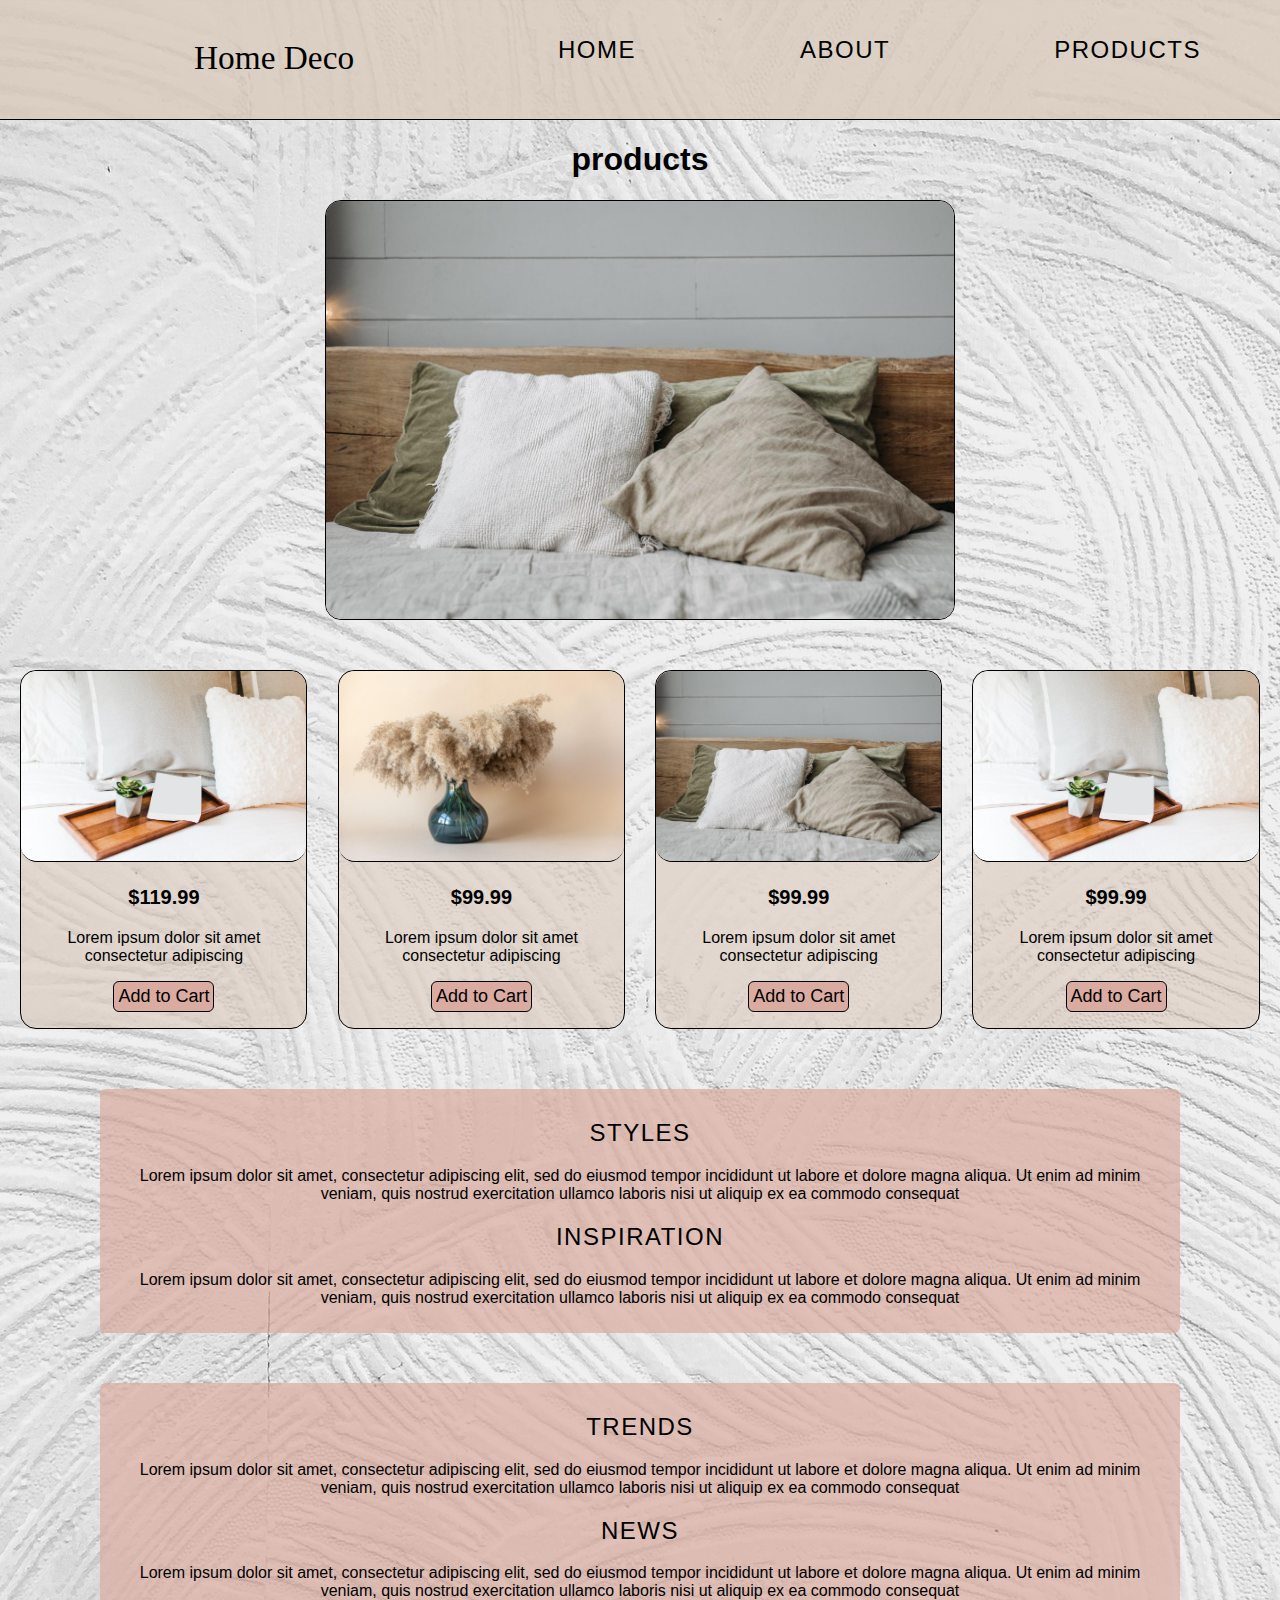
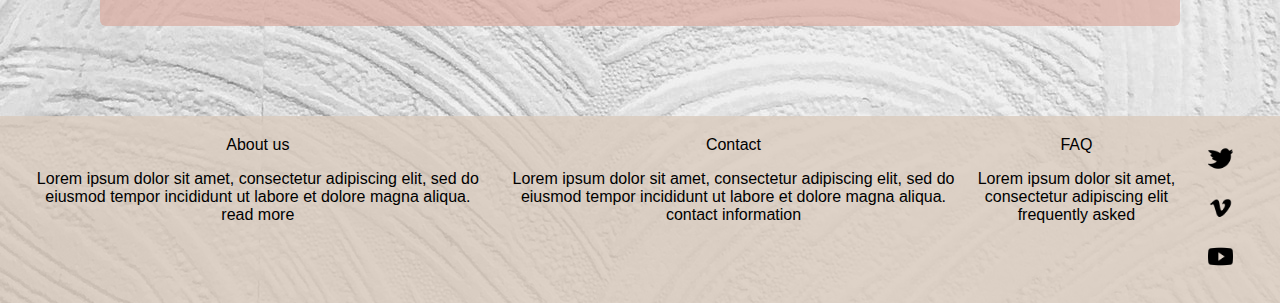
==== products.html @ eb259567 "main img div" ====
<!DOCTYPE html>
<html lang="en">
<head>
    <meta charset="UTF-8">
    <meta http-equiv="X-UA-Compatible" content="IE=edge">
    <meta name="viewport" content="width=device-width, initial-scale=1.0">
    <link rel="stylesheet" href="./css/style.css">
    <link rel="stylesheet" href="./css/products.css">
    <title>Products -- Home Deco -- Lars Ree Design2 ma2</title>
</head>
<body>
    <div class="wrapper">
        <nav class="menu">
            <ul class="navElements">
                <li class="logo"><a href="index.html" class="logo"><img src="./images/Home Deco.svg" alt="logo"></a></li>
                <li class="home"><a href="index.html">home</a></li>
                <li class="about"><a href="#">About</a></li>
                <li class="shop"><a href="products.html">Products</a></li>
            </ul>
        </nav>

        <h1>products</h1>

        <div class="banner">
            <img src="/images/pexels-pavel-danilyuk-7055754 kopi.jpg" alt="" class="banner">
        </div>

    <main>
        <div class="main-cont">
            <div class="card2">
                <img src="./images/pexels-henry-&-co-1939485.jpg" alt="">
            </div>
        </div>
        
        <div class="card">
            <img src="./images/pexels-adrienne-andersen-2387753 kopi.jpg" alt="serving tray">
            <p class="price">$119.99</p>

            <p>Lorem ipsum dolor sit amet <br>consectetur adipiscing</p>
            <p><button>Add to Cart</button></p>

            
        </div>
        <div class="card">
            <img src="./images/pexels-rodnae-productions-8903258 kopi.jpg" alt="glass vase">
            <p class="price">$99.99</p>
 
            <p>Lorem ipsum dolor sit amet <br>consectetur adipiscing</p>
            <p><button>Add to Cart</button></p>
        </div>

        <div class="card">
            <img src="./images/pexels-pavel-danilyuk-7055754 kopi.jpg" alt="pillows">
            <p class="price">$99.99</p>
            <p>Lorem ipsum dolor sit amet <br>consectetur adipiscing</p>

            <p><button>Add to Cart</button></p>
        </div>
        
        <div class="card">
            <img src="./images/pexels-adrienne-andersen-2387753 kopi.jpg" alt="serving tray" >
            
            <p class="price">$99.99</p>
            <p>Lorem ipsum dolor sit amet <br>consectetur adipiscing</p>
            <p><button>Add to Cart</button></p>
          </div> 

    </main>
    <div class="text">
        
        <h2>
            styles
        </h2>
        <p>Lorem ipsum dolor sit amet, consectetur adipiscing elit, sed do eiusmod tempor incididunt ut labore et dolore magna aliqua. Ut enim ad minim veniam, quis nostrud exercitation ullamco laboris nisi ut aliquip ex ea commodo consequat</p>
        <h2>
            inspiration
        </h2>
        <p>Lorem ipsum dolor sit amet, consectetur adipiscing elit, sed do eiusmod tempor incididunt ut labore et dolore magna aliqua. Ut enim ad minim veniam, quis nostrud exercitation ullamco laboris nisi ut aliquip ex ea commodo consequat</p>

    </div>
    <div class="text">
        
        <h2>
            trends
        </h2>
        <p>Lorem ipsum dolor sit amet, consectetur adipiscing elit, sed do eiusmod tempor incididunt ut labore et dolore magna aliqua. Ut enim ad minim veniam, quis nostrud exercitation ullamco laboris nisi ut aliquip ex ea commodo consequat</p>
        <h2>
            news
        </h2>
        <p>Lorem ipsum dolor sit amet, consectetur adipiscing elit, sed do eiusmod tempor incididunt ut labore et dolore magna aliqua. Ut enim ad minim veniam, quis nostrud exercitation ullamco laboris nisi ut aliquip ex ea commodo consequat</p>

    </div>
</div>
<footer>
    <div class="footer-content">
      <a href="#">About us</a>
      <p>
        Lorem ipsum dolor sit amet, consectetur adipiscing elit, sed do eiusmod tempor incididunt ut labore et dolore magna aliqua. 
        <br>
         <a href="#" class="link">read more</a>
      </p>
    </div>
    <div class="footer-content">
      <a href="#">Contact</a>
      <p>
        Lorem ipsum dolor sit amet, consectetur adipiscing elit, sed do eiusmod tempor incididunt ut labore et dolore magna aliqua. 
        <br>
        <a href="#" class="link">contact information</a>
      </p>
    </div>
    <div class="footer-content">
      <a href="#">FAQ</a>
      <p>
        Lorem ipsum dolor sit amet, consectetur adipiscing elit
        <br>
         <a href="#" class="link">frequently asked </a>
      </p>
    </div>
    <div class="footer-content">
      <img src="./images/twitter.png" class="social" alt="twitter">
      <img src="./images/vimeo.png" class="social" alt="vimeo">
      <img src="./images/youtube.png" class="social" alt="youtube">
    </div>
  </footer>
</body>
</html>
---- css/style.css ----
html {
    height: 100%;
}
body {
    background: rgb(218, 171, 160);
    background-image: url(../images/pexels-henry-&-co-1939485.jpg);
   background-repeat: repeat;
    box-sizing: border-box;
    font-family: 'Montserrat', sans-serif;
    margin: 0;
    padding: 0;
    height: 100%;
    width: 100%;
}

nav {
    padding: 20px;
    height: 100%;
    background: rgba(218, 202, 189, 0.8);
    border-bottom: 1px solid black;
    
}
nav ul {
    display: flex;
    flex-wrap: wrap;
    justify-content: space-evenly;
  }


nav ul li {
    padding-left: 75px;
    list-style: none;
}
.logo img{
    max-width: 200px;
    padding: 0;
    margin: 0;
}
.menu a {
    font-size: 1.5rem;
    letter-spacing: 1.5px;
    text-transform: uppercase;
    text-align: center;
    margin-top: 30px;
    padding: 30px;
    text-decoration: none;
    color: rgb(0, 0, 0);
}
.menu a:hover {
    text-decoration: underline;
    font-weight: 500;
}
.wrapper {
    min-height: 100%;
}
main {
  display: flex;
  flex-wrap: wrap;
  justify-content: space-evenly;
}

.card {
    background: rgba(218, 202, 189, 0.6);
    border: solid 1px black;
    border-radius: 16px;
    max-width: 300px;
    margin: 10px;
    text-align: center;
}

.card img {
    height: 190px;
    border-radius: 16px;
    border-bottom: 1px solid black;
}

.card a {
    background: rgba(218, 202, 189, 0.6);
    text-decoration: none;
}

.card .price {
    font-weight: 800;
    font-size: 20px;
}
button {
    background: rgb(218, 171, 160);
    border: solid 1px black;
    border-radius: 6px;
    padding: 4px;
    font-size: 18px;
}
h1 {
    text-align: center;
}
.text {
    background: rgba(218, 171, 160, 0.7);
    border-radius: 6px;
    text-align: center;
    margin-left: 100px;
    margin-right: 100px;
    margin-top: 50px;
    padding: 10px;
}
h2 {
    font-weight: 500;
    text-transform: uppercase;
    letter-spacing: 1.5px;
    
}

footer {
    display: flex;
    background: rgba(218, 202, 189, 0.8);
    text-align: center;
    padding: 20px;
    justify-content: space-evenly;
    margin-top: 10vh;
}
footer a {
    text-decoration: none;
    color: black;
}
footer a:hover {
    text-decoration: underline;
    font-weight: 500;
}
.footer-content  a  {
    margin-top: 5px;
    font-weight: 400;
}
.social {
    margin: 10px;
    width: 25px;
}
.main-cont {
   display: none;
}

@media only screen and (max-width: 900px) {
    body {
      display: block;
    }
    nav {
        padding: 10px;
        text-align: center;
        display: inline-block;
    }
    .menu a {
        font-size: 16px;
    }
    .logo img {
        max-width: 120px;
    }
  }
@media only screen and (max-width: 600px) {
    body {
      display: block;
    }
    .logo img {
        max-width: 120px;
    }
  }
---- css/products.css ----
.banner {
  display: block;
  margin-left: auto;
  margin-right: auto;
  width: 70%;
  margin-bottom: 40px;
}
.banner img {
    border-radius: 16px;
    border: solid 1px black;
}
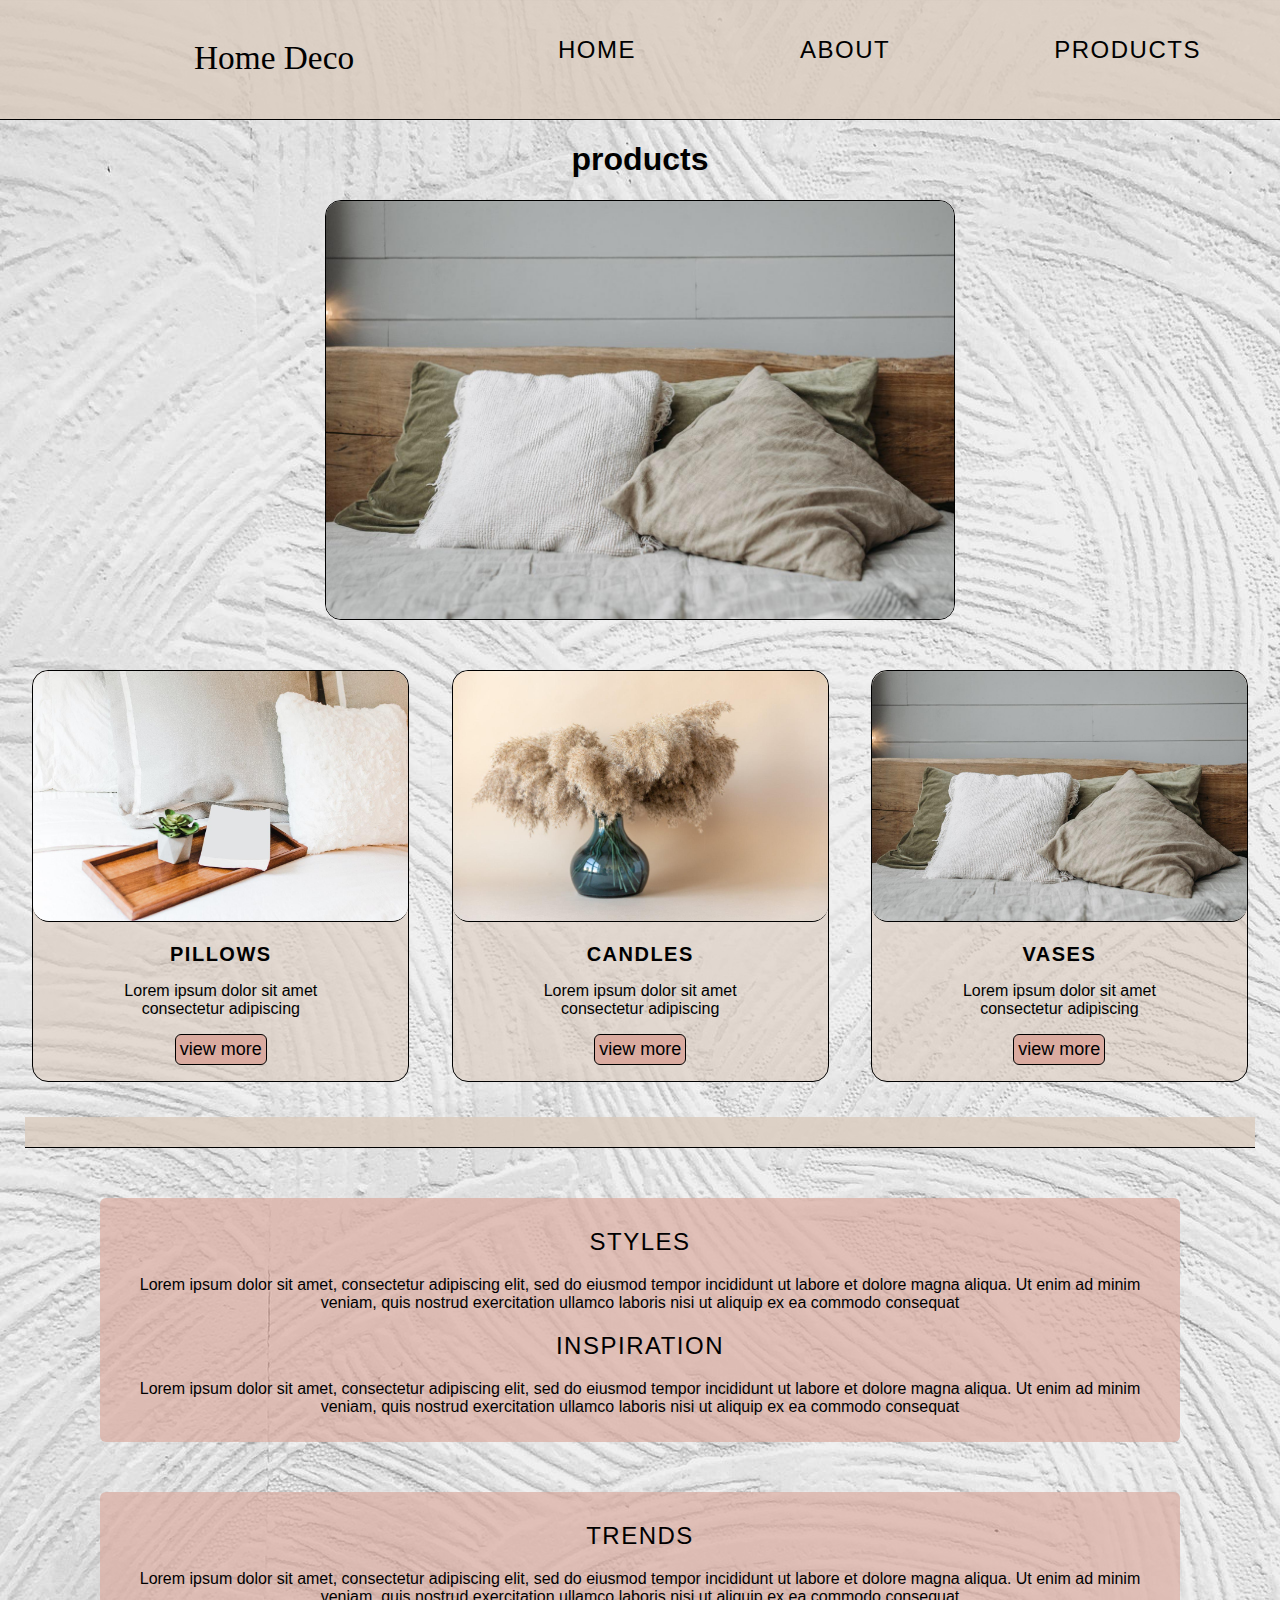
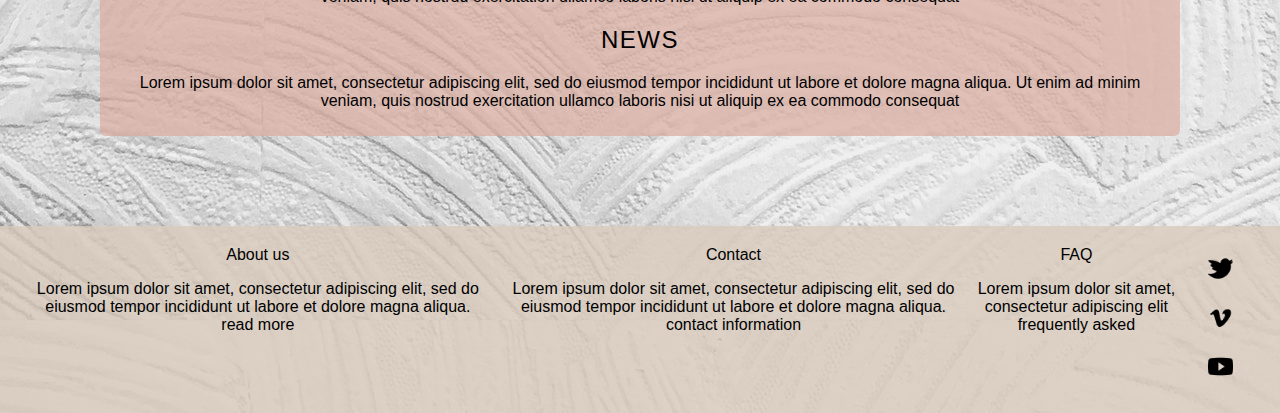
==== commit bf4bc099: "devider" ====
--- a/products.html
+++ b/products.html
@@ -32,40 +32,33 @@
             </div>
         </div>
         
-        <div class="card">
+        <div class="product-card">
             <img src="./images/pexels-adrienne-andersen-2387753 kopi.jpg" alt="serving tray">
-            <p class="price">$119.99</p>
+            <h2 class="price">Pillows</h2>
 
             <p>Lorem ipsum dolor sit amet <br>consectetur adipiscing</p>
-            <p><button>Add to Cart</button></p>
+            <p><button>view more</button></p>
 
             
         </div>
-        <div class="card">
+        <div class="product-card">
             <img src="./images/pexels-rodnae-productions-8903258 kopi.jpg" alt="glass vase">
-            <p class="price">$99.99</p>
+            <h2 class="price">Candles</h2>
  
             <p>Lorem ipsum dolor sit amet <br>consectetur adipiscing</p>
-            <p><button>Add to Cart</button></p>
+            <p><button>view more</button></p>
         </div>
 
-        <div class="card">
+        <div class="product-card">
             <img src="./images/pexels-pavel-danilyuk-7055754 kopi.jpg" alt="pillows">
-            <p class="price">$99.99</p>
+            <h2 class="price">Vases</h2>
             <p>Lorem ipsum dolor sit amet <br>consectetur adipiscing</p>
 
-            <p><button>Add to Cart</button></p>
+            <p><button>view more</button></p>
         </div>
         
-        <div class="card">
-            <img src="./images/pexels-adrienne-andersen-2387753 kopi.jpg" alt="serving tray" >
-            
-            <p class="price">$99.99</p>
-            <p>Lorem ipsum dolor sit amet <br>consectetur adipiscing</p>
-            <p><button>Add to Cart</button></p>
-          </div> 
-
     </main>
+    <div class="devider"></div>
     <div class="text">
         
         <h2>
--- a/css/products.css
+++ b/css/products.css
@@ -8,4 +8,35 @@
 .banner img {
     border-radius: 16px;
     border: solid 1px black;
+}
+
+.product-card {
+    background: rgba(218, 202, 189, 0.6);
+    border: solid 1px black;
+    border-radius: 16px;
+    max-width: 500px;
+    margin: 10px;
+    text-align: center;
+}
+.product-card img {
+    height: 250px;
+    border-radius: 16px;
+    border-bottom: 1px solid black;
+}
+
+.product-card a {
+    background: rgba(218, 202, 189, 0.6);
+    text-decoration: none;
+}
+
+.product-card .price {
+    font-weight: 800;
+    font-size: 20px;
+}
+
+.devider {
+    height: 30px;
+    margin: 25px;
+    background: rgba(218, 202, 189, 0.8);
+    border-bottom: 1px solid black;
 }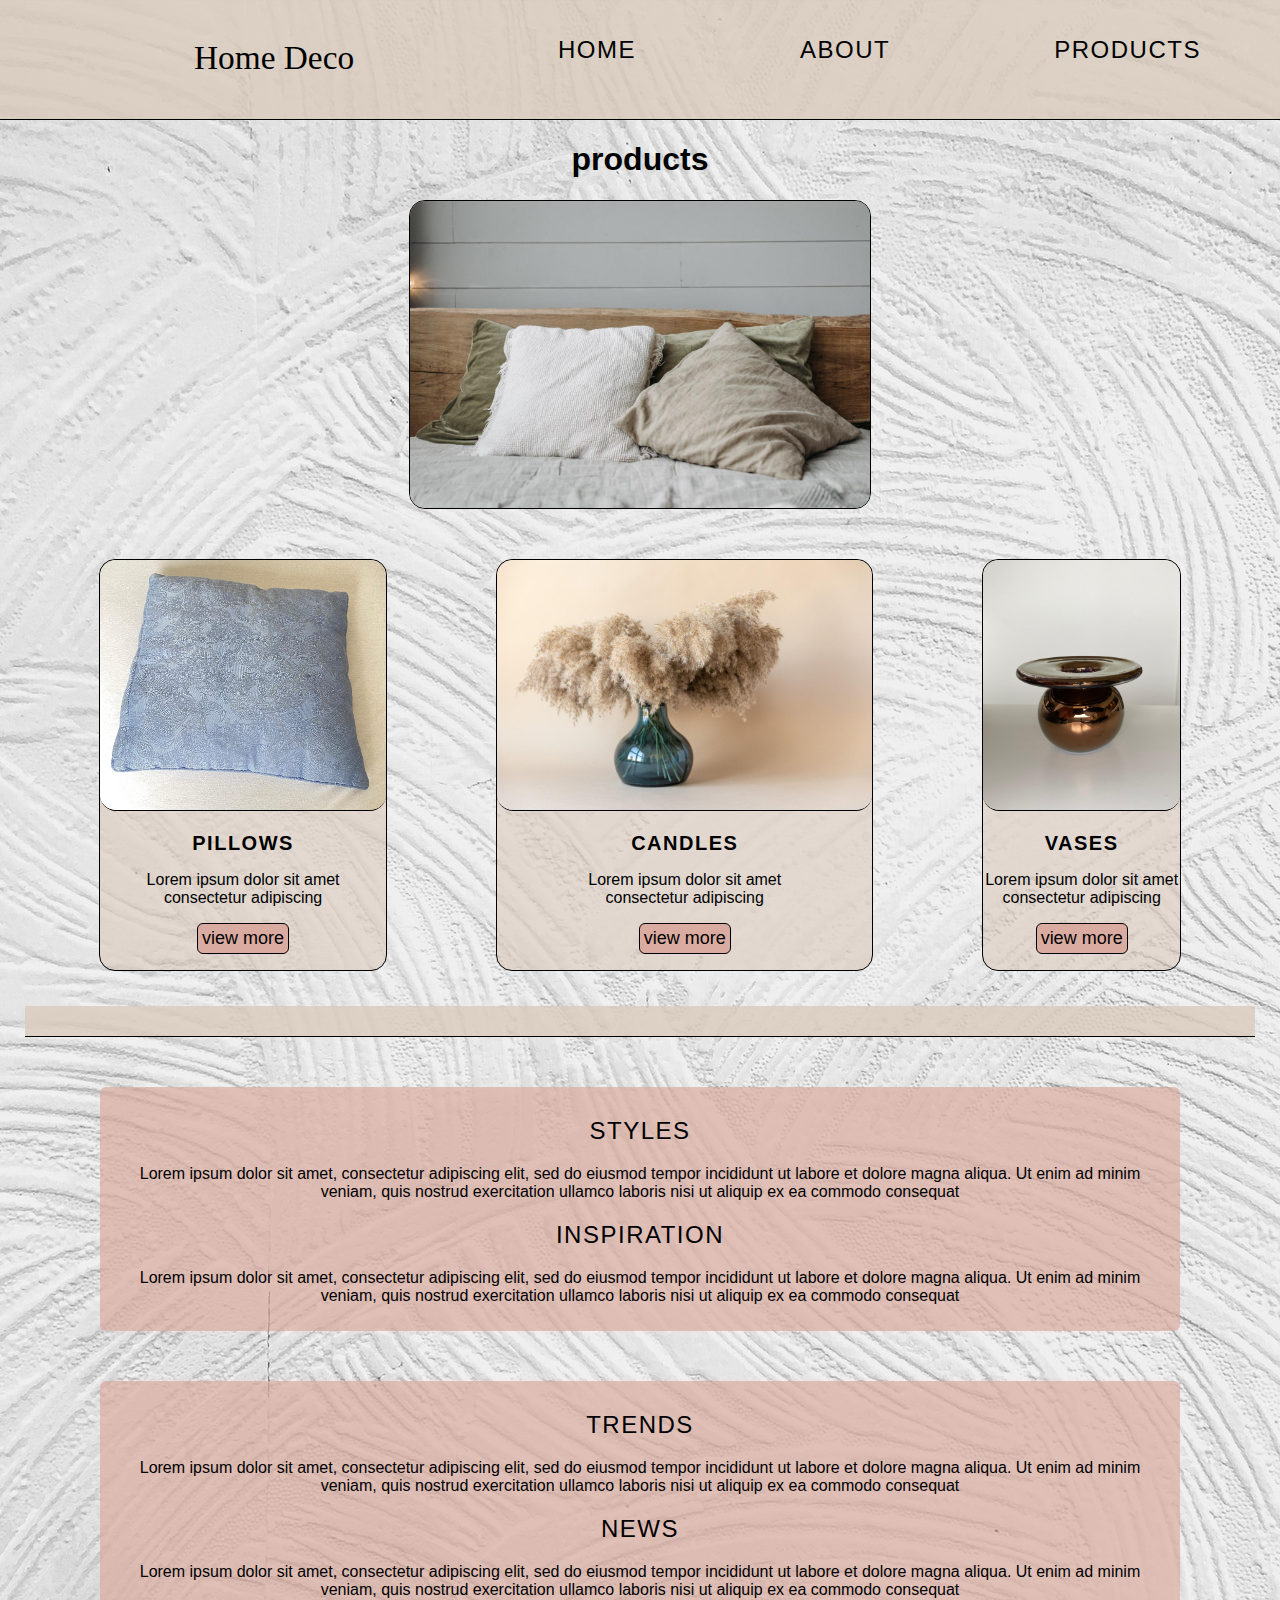
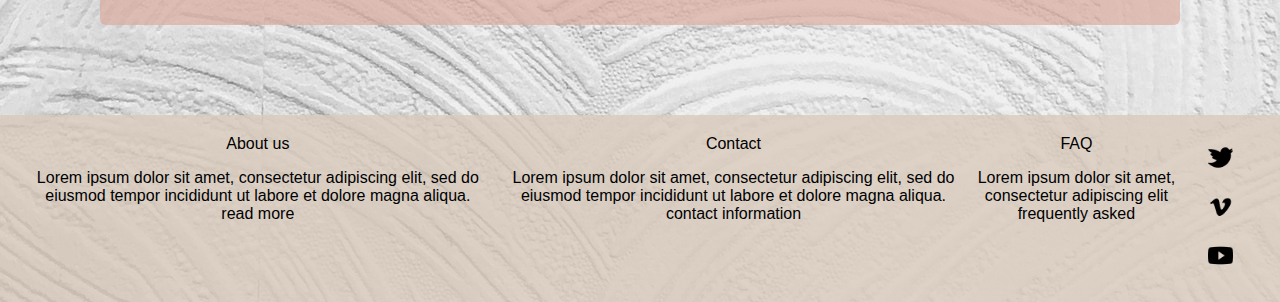
==== commit 93412d26: "img" ====
--- a/products.html
+++ b/products.html
@@ -33,7 +33,7 @@
         </div>
         
         <div class="product-card">
-            <img src="./images/pexels-adrienne-andersen-2387753 kopi.jpg" alt="serving tray">
+            <img src="./images/IMG_4532 kopi.jpg" alt="pillow">
             <h2 class="price">Pillows</h2>
 
             <p>Lorem ipsum dolor sit amet <br>consectetur adipiscing</p>
@@ -50,7 +50,7 @@
         </div>
 
         <div class="product-card">
-            <img src="./images/pexels-pavel-danilyuk-7055754 kopi.jpg" alt="pillows">
+            <img src="./images/IMG_4526 kopi.jpg" alt="Vases">
             <h2 class="price">Vases</h2>
             <p>Lorem ipsum dolor sit amet <br>consectetur adipiscing</p>
 
--- a/css/products.css
+++ b/css/products.css
@@ -2,7 +2,7 @@
   display: block;
   margin-left: auto;
   margin-right: auto;
-  width: 70%;
+  width: 60%;
   margin-bottom: 40px;
 }
 .banner img {
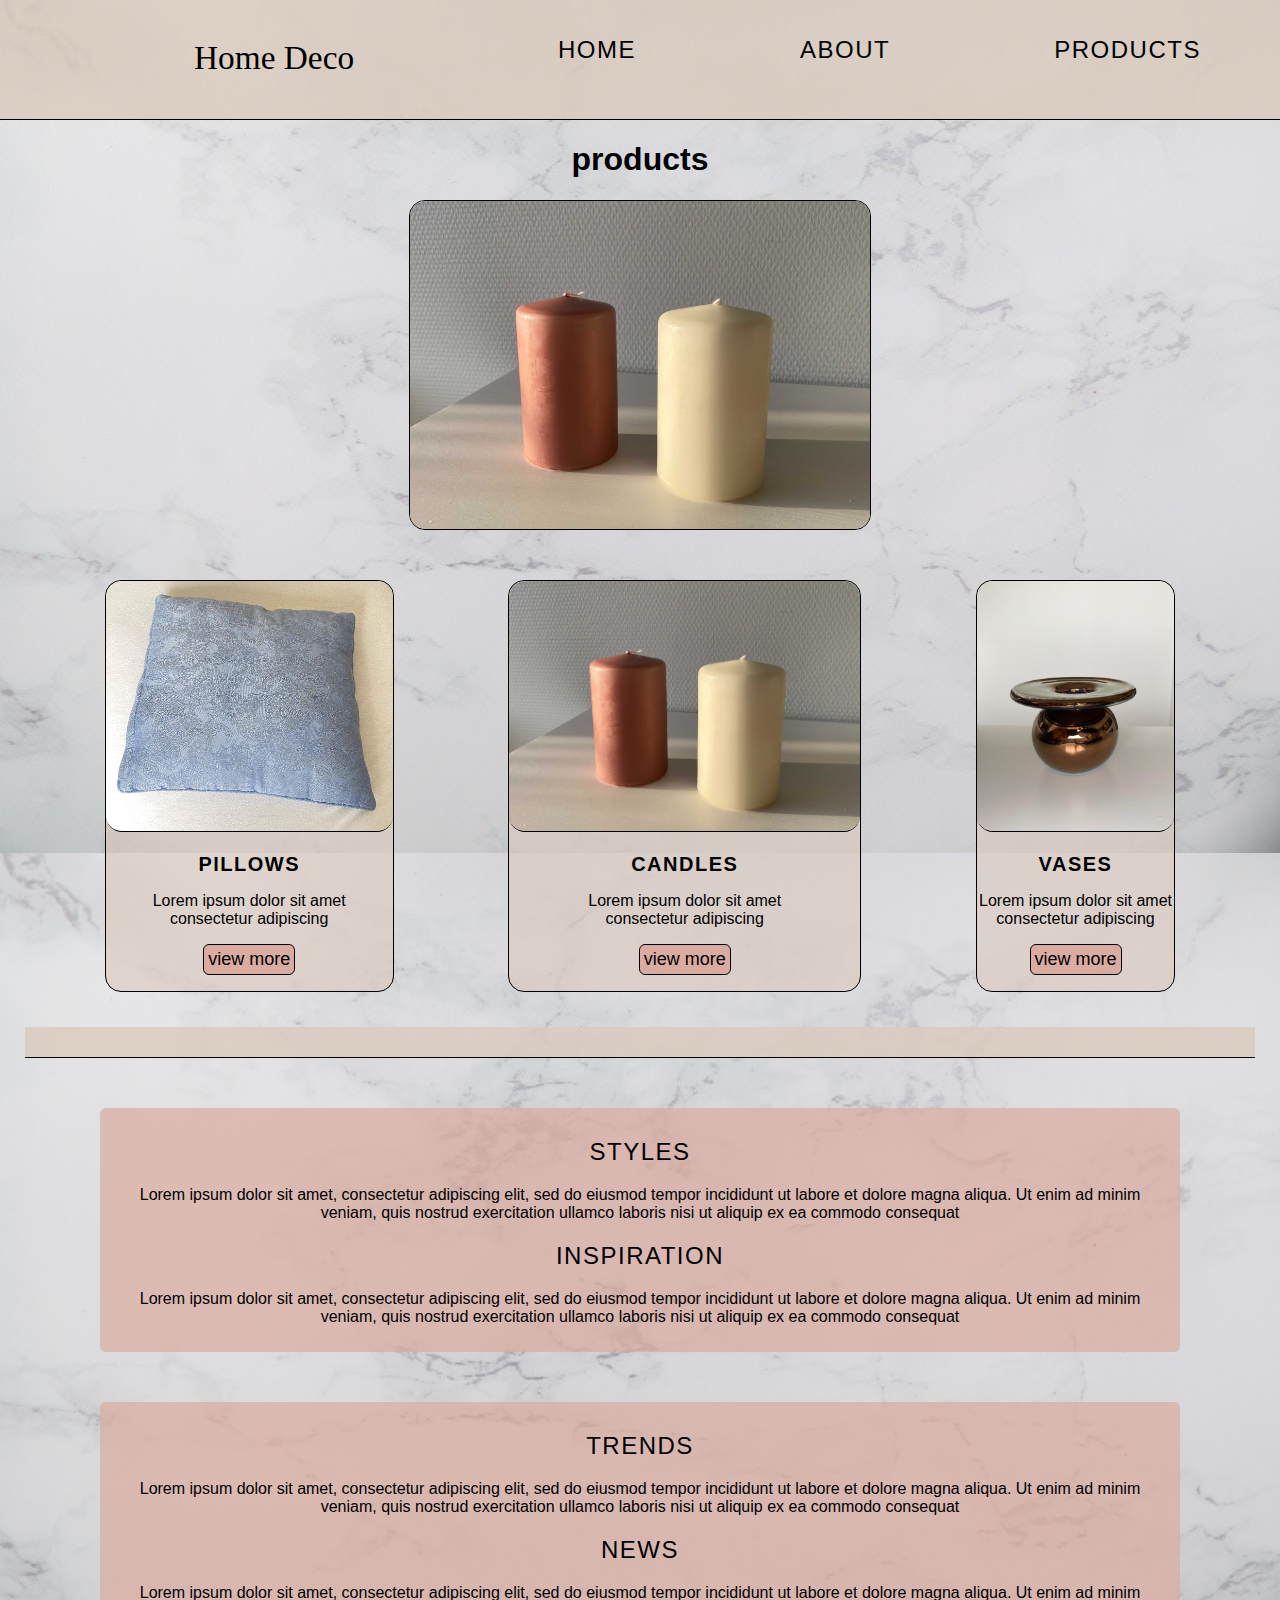
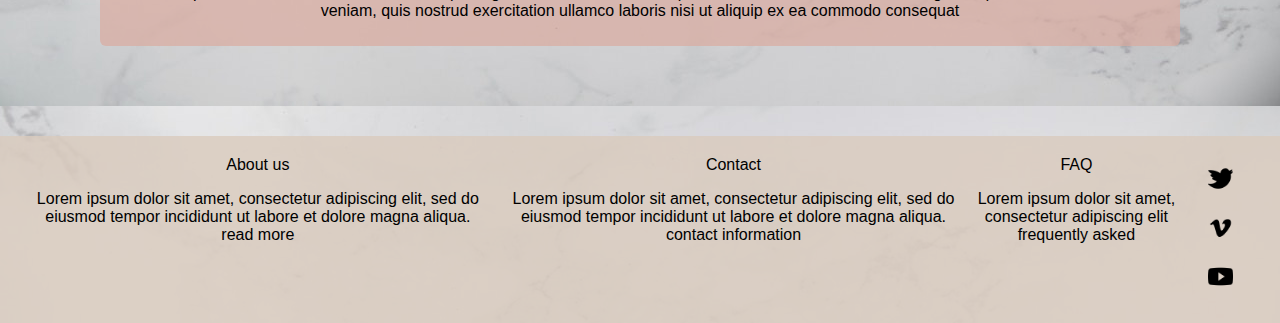
==== commit 09a53459: "some new ba" ====
--- a/products.html
+++ b/products.html
@@ -6,6 +6,10 @@
     <meta name="viewport" content="width=device-width, initial-scale=1.0">
     <link rel="stylesheet" href="./css/style.css">
     <link rel="stylesheet" href="./css/products.css">
+    <link rel="preconnect" href="https://fonts.googleapis.com">
+    <link rel="preconnect" href="https://fonts.gstatic.com" crossorigin>
+    <link rel="preconnect" href="https://fonts.googleapis.com">
+    <link rel="preconnect" href="https://fonts.gstatic.com" crossorigin>
     <title>Products -- Home Deco -- Lars Ree Design2 ma2</title>
 </head>
 <body>
@@ -22,15 +26,11 @@
         <h1>products</h1>
 
         <div class="banner">
-            <img src="/images/pexels-pavel-danilyuk-7055754 kopi.jpg" alt="" class="banner">
+            <img src="/images/IMG_4546 kopi.jpg" alt="" class="banner">
         </div>
 
     <main>
-        <div class="main-cont">
-            <div class="card2">
-                <img src="./images/pexels-henry-&-co-1939485.jpg" alt="">
-            </div>
-        </div>
+        
         
         <div class="product-card">
             <img src="./images/IMG_4532 kopi.jpg" alt="pillow">
@@ -42,7 +42,7 @@
             
         </div>
         <div class="product-card">
-            <img src="./images/pexels-rodnae-productions-8903258 kopi.jpg" alt="glass vase">
+            <img src="./images/IMG_4546 kopi.jpg" alt="candel">
             <h2 class="price">Candles</h2>
  
             <p>Lorem ipsum dolor sit amet <br>consectetur adipiscing</p>
--- a/css/style.css
+++ b/css/style.css
@@ -3,7 +3,7 @@
 }
 body {
     background: rgb(218, 171, 160);
-    background-image: url(../images/pexels-henry-&-co-1939485.jpg);
+    background-image: url(../images/pexels-aleksandar-pasaric-1323712.jpg);
    background-repeat: repeat;
     box-sizing: border-box;
     font-family: 'Montserrat', sans-serif;
@@ -160,4 +160,10 @@
     .logo img {
         max-width: 120px;
     }
+  }
+
+  .homelogo img{
+    max-width: 40px;
+    padding: 0;
+    margin: 0;
   }--- a/css/products.css
+++ b/css/products.css
@@ -4,6 +4,7 @@
   margin-right: auto;
   width: 60%;
   margin-bottom: 40px;
+  
 }
 .banner img {
     border-radius: 16px;
@@ -39,4 +40,5 @@
     margin: 25px;
     background: rgba(218, 202, 189, 0.8);
     border-bottom: 1px solid black;
-}+}
+
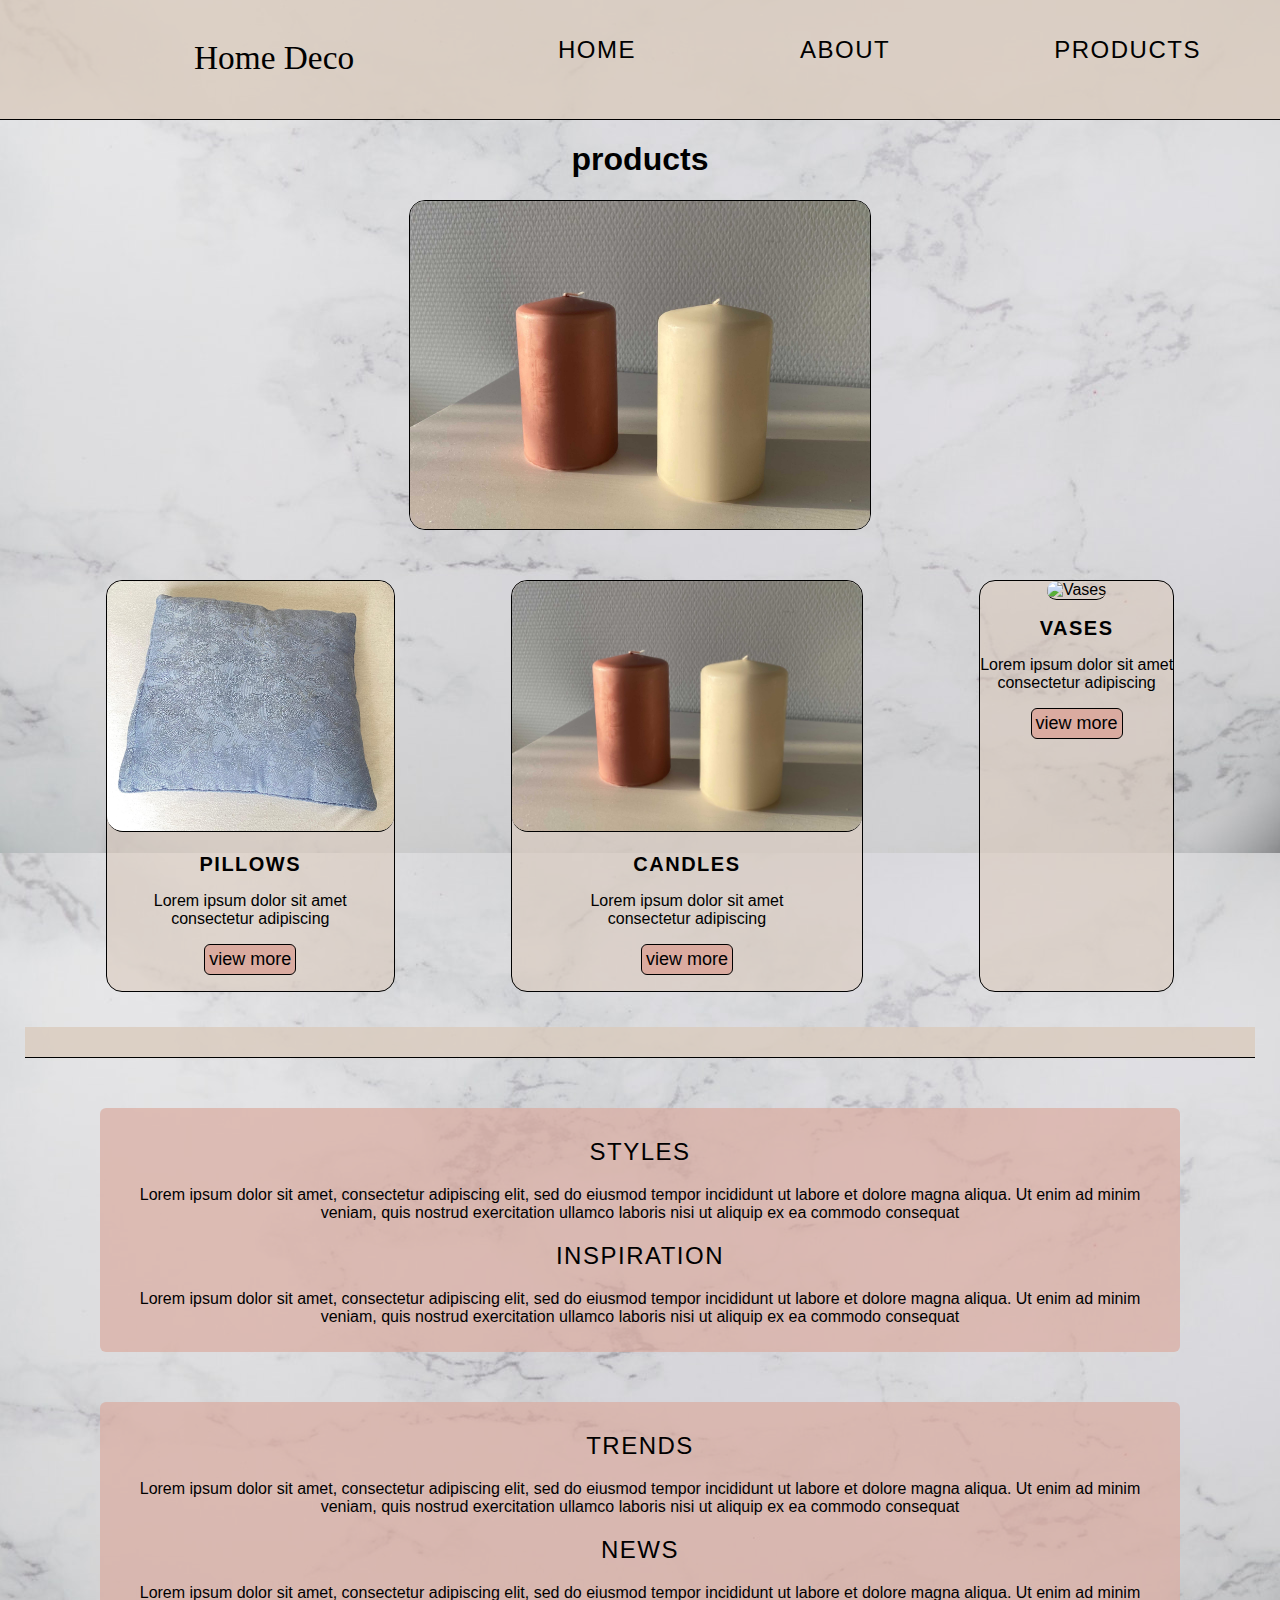
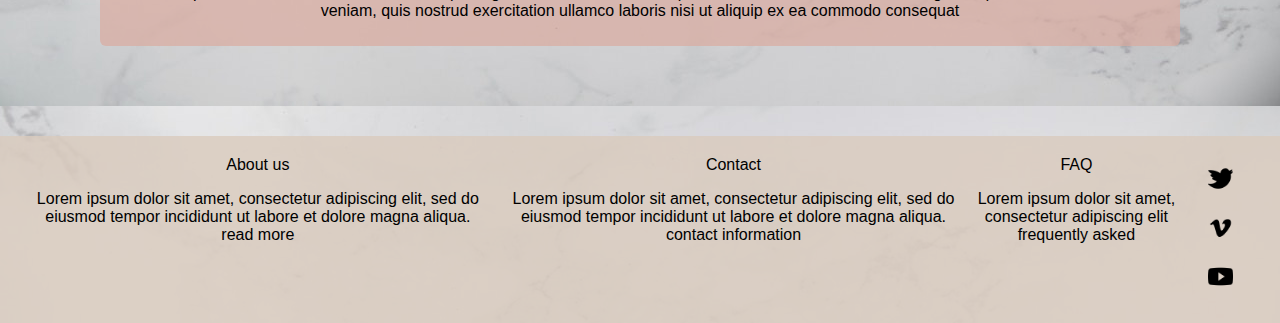
==== commit 7a37cced: "img" ====
--- a/products.html
+++ b/products.html
@@ -50,7 +50,7 @@
         </div>
 
         <div class="product-card">
-            <img src="./images/IMG_4526 kopi.jpg" alt="Vases">
+            <img src="./images/IMG_4525.png" alt="Vases">
             <h2 class="price">Vases</h2>
             <p>Lorem ipsum dolor sit amet <br>consectetur adipiscing</p>
 
--- a/css/products.css
+++ b/css/products.css
@@ -21,6 +21,7 @@
 }
 .product-card img {
     height: 250px;
+    width: 100%;
     border-radius: 16px;
     border-bottom: 1px solid black;
 }
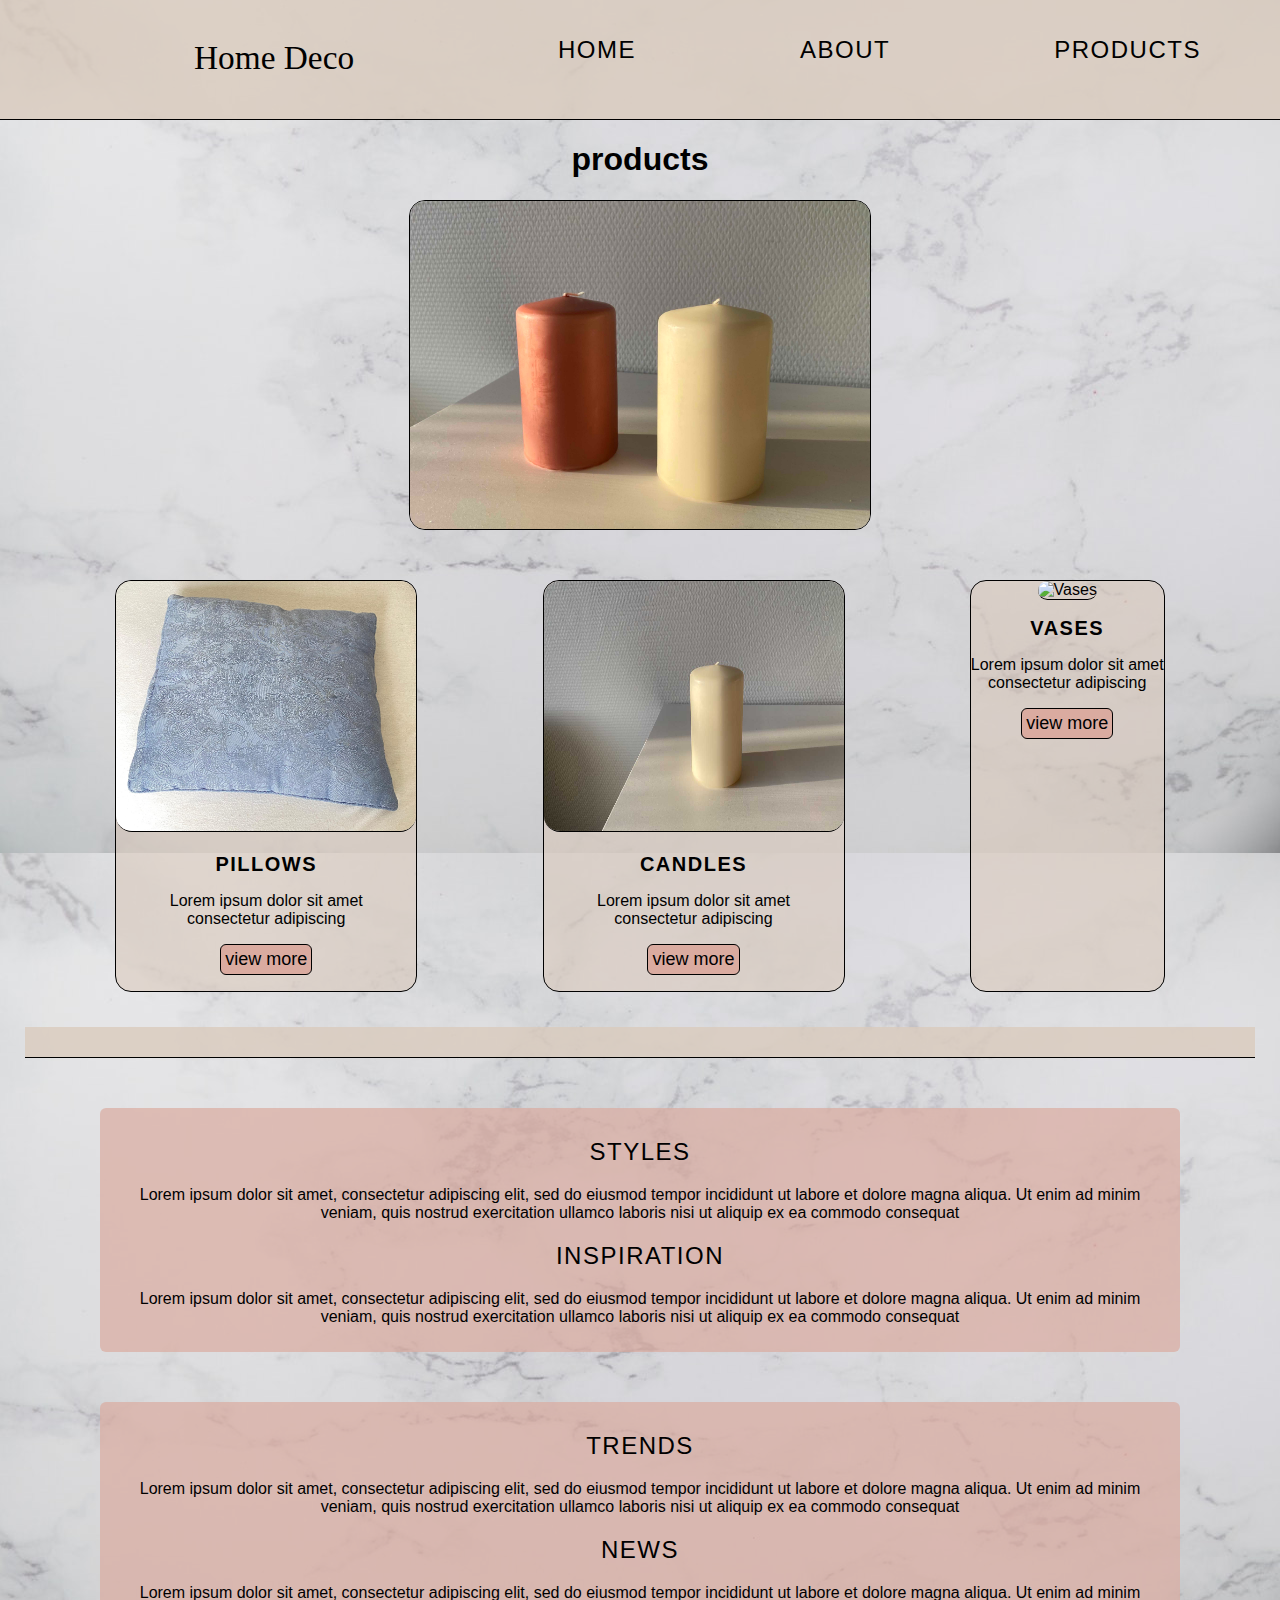
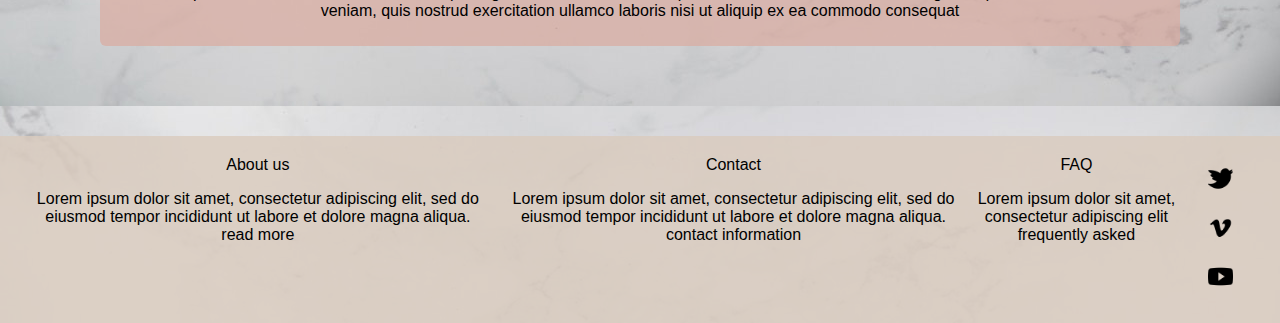
==== commit f33d1f9c: "jh" ====
--- a/products.html
+++ b/products.html
@@ -42,7 +42,7 @@
             
         </div>
         <div class="product-card">
-            <img src="./images/IMG_4546 kopi.jpg" alt="candel">
+            <img src="./images/IMG_4548 kopi.jpg" alt="candel">
             <h2 class="price">Candles</h2>
  
             <p>Lorem ipsum dolor sit amet <br>consectetur adipiscing</p>
--- a/css/style.css
+++ b/css/style.css
@@ -142,28 +142,70 @@
       display: block;
     }
     nav {
-        padding: 10px;
+        padding: 5px;
         text-align: center;
         display: inline-block;
     }
     .menu a {
-        font-size: 16px;
+        font-size: 15px;
     }
     .logo img {
-        max-width: 120px;
-    }
+        max-width: 100px;
+    }
+    .home {
+        display: none;
+    }
+    .homeicon {
+       justify-content: center;
+        display: block;
+      width: 20px;
+      height: 20px;
+  }
+  .menu li{
+
+  margin: 16px;
+    
+  }
   }
 @media only screen and (max-width: 600px) {
     body {
       display: block;
     }
+
     .logo img {
         max-width: 120px;
     }
-  }
-
-  .homelogo img{
+    .search img{
+        max-width: 20px;
+        padding: 0;
+        margin-top: 5px;
+      }
+      .home {
+          display: none;
+      }
+      .homeicon {
+        justify-content: center;
+          display: block;
+        width: 20px;
+        height: 20px;
+    }
+    .menu li{
+
+    margin: 16px;
+      
+    }
+  }
+
+  .search img{
     max-width: 40px;
     padding: 0;
     margin: 0;
-  }+  }
+  @media only screen and (min-width: 900px) {
+  .homeicon {
+      display: none;
+      width: 20px;
+      height: 20px;
+  }
+ 
+}--- a/css/products.css
+++ b/css/products.css
@@ -9,6 +9,7 @@
 .banner img {
     border-radius: 16px;
     border: solid 1px black;
+    filter: saturate(1.3);
 }
 
 .product-card {
@@ -21,7 +22,7 @@
 }
 .product-card img {
     height: 250px;
-    width: 100%;
+    width: 300px;
     border-radius: 16px;
     border-bottom: 1px solid black;
 }
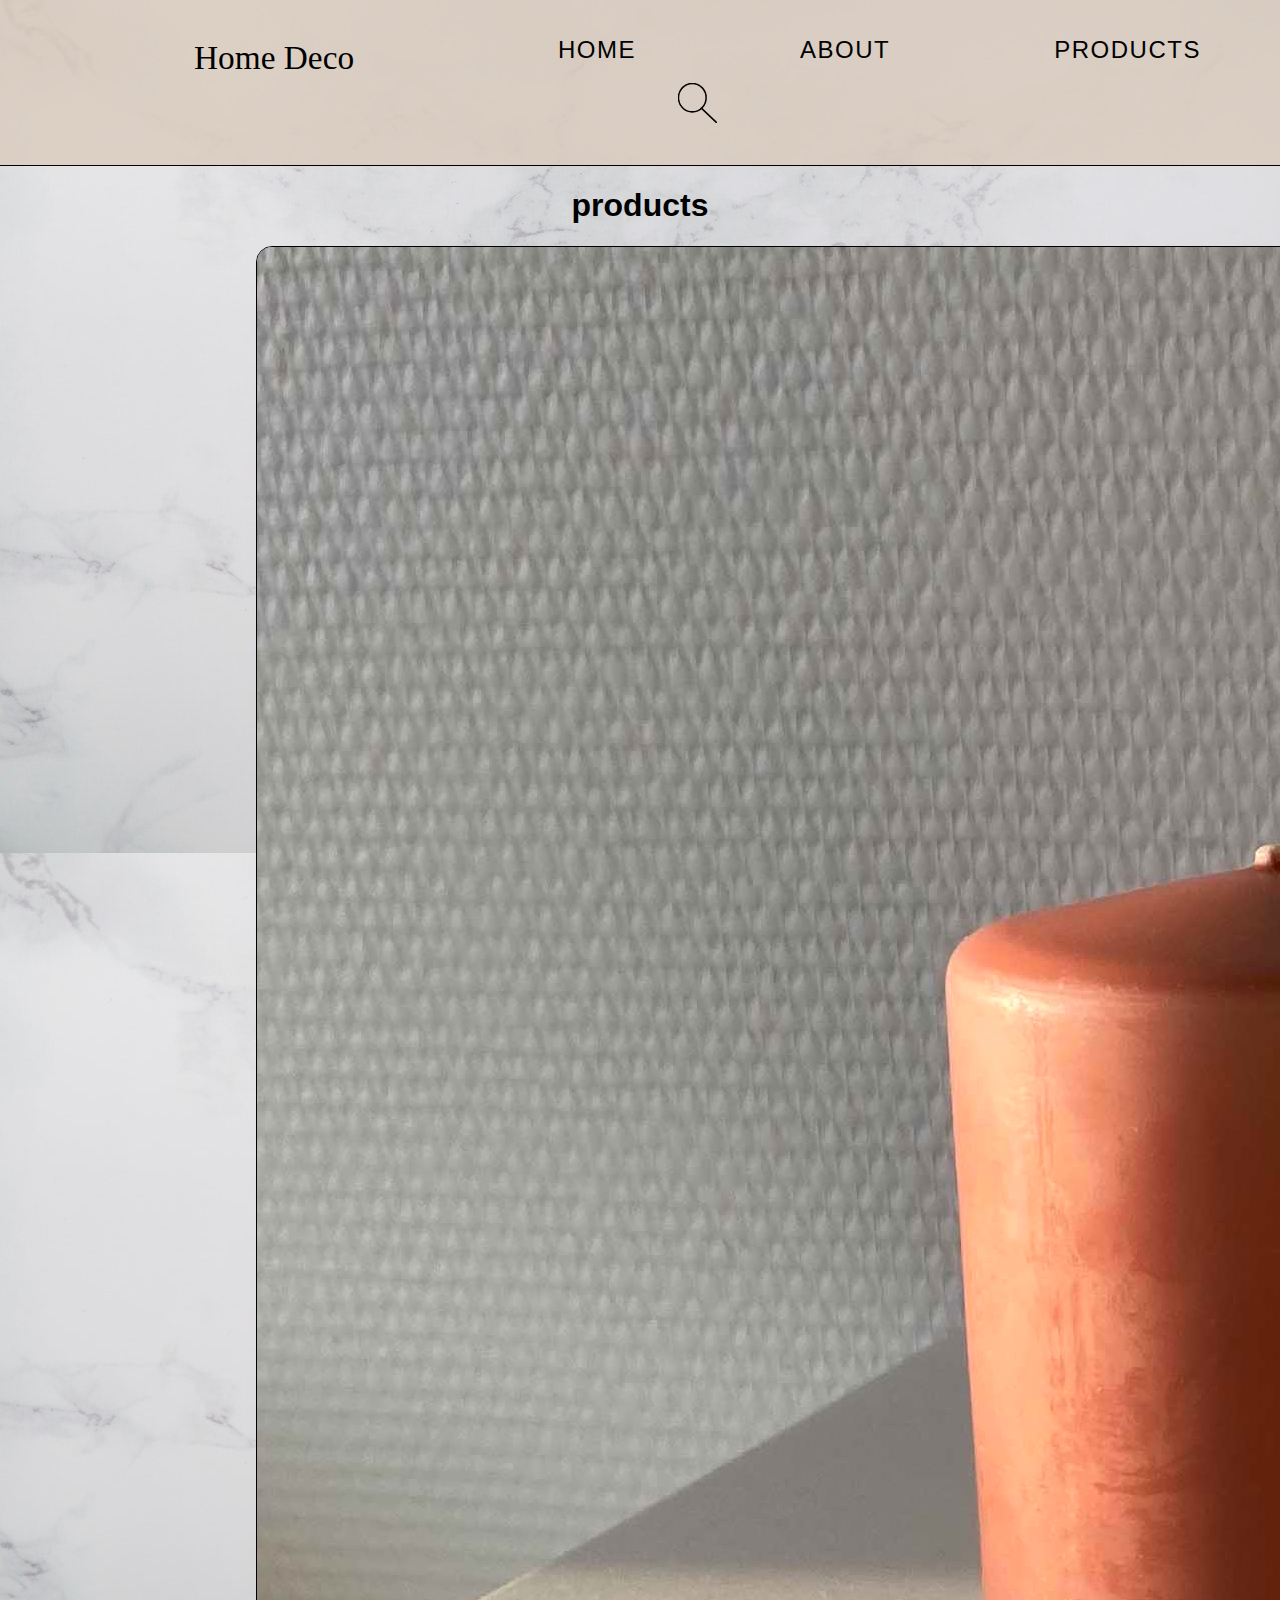
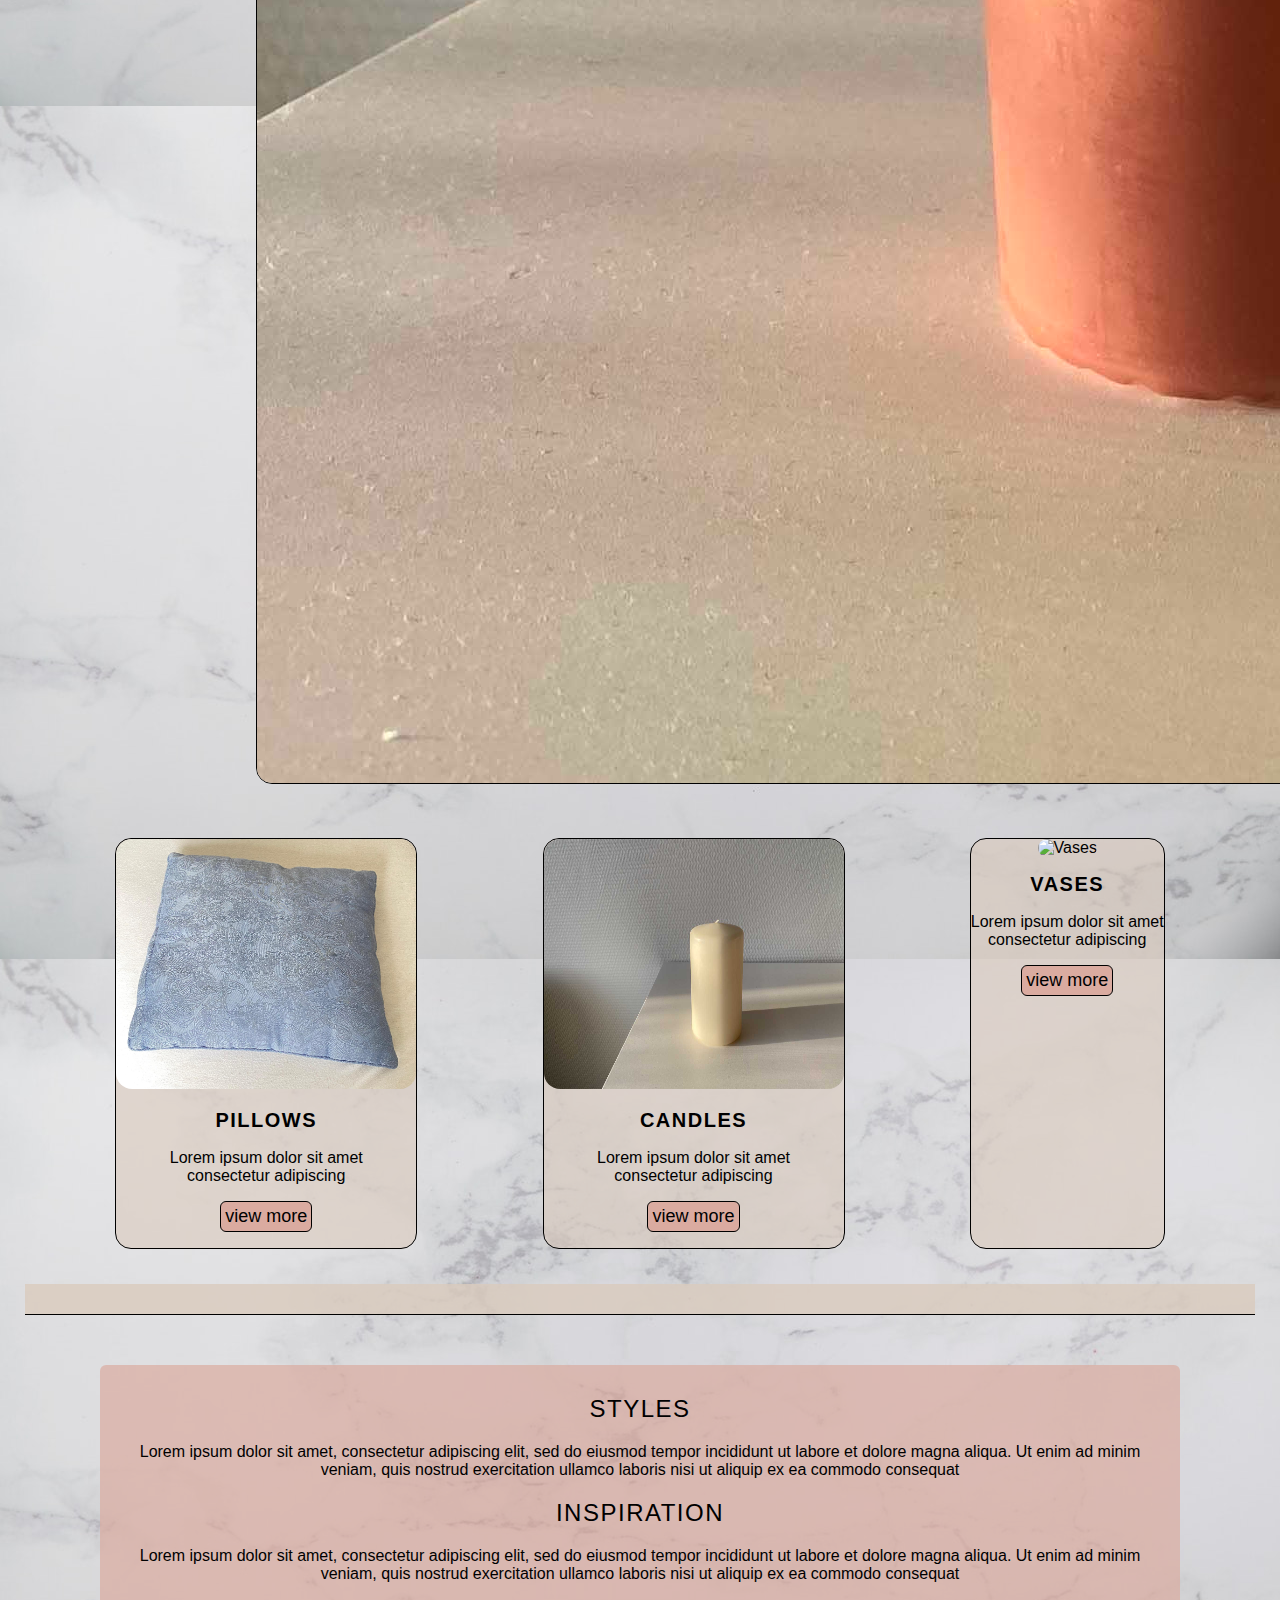
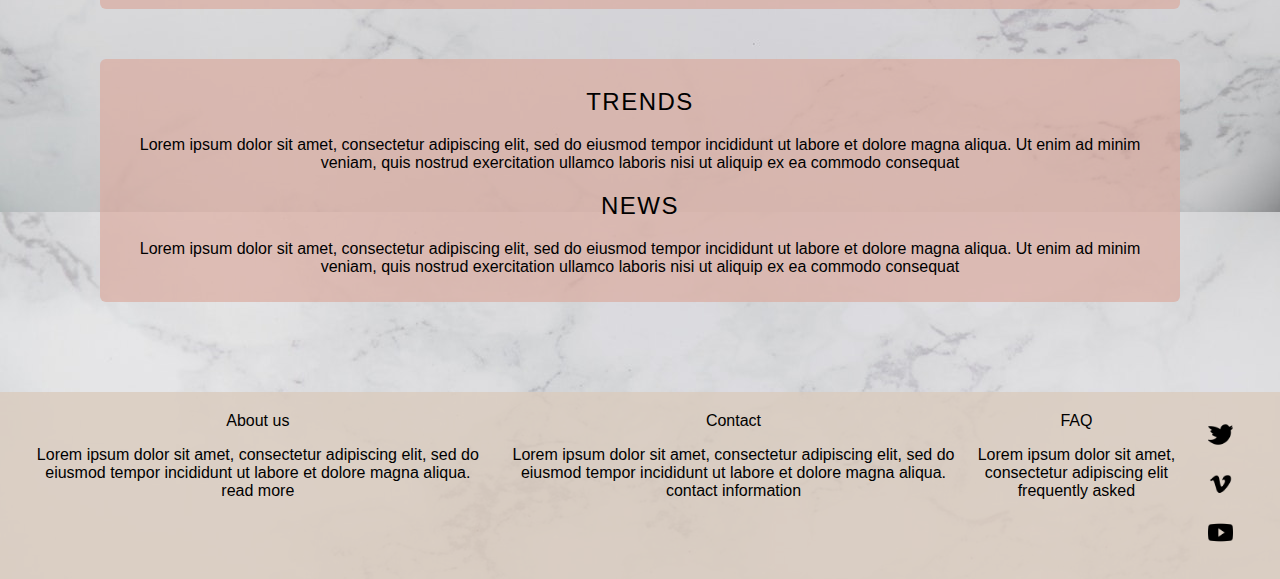
==== commit 69250d7a: "yug" ====
--- a/products.html
+++ b/products.html
@@ -18,15 +18,18 @@
             <ul class="navElements">
                 <li class="logo"><a href="index.html" class="logo"><img src="./images/Home Deco.svg" alt="logo"></a></li>
                 <li class="home"><a href="index.html">home</a></li>
+                <li class="homeicon"><a href="index.html"><img src="./images/homeicon.svg" alt="home icon"></a></li>
                 <li class="about"><a href="#">About</a></li>
                 <li class="shop"><a href="products.html">Products</a></li>
+                <li class="search"><a href="index.html"><img src="./images/Component 1 – 1.svg" alt="search icon"></a></li>
+
             </ul>
         </nav>
 
         <h1>products</h1>
 
         <div class="banner">
-            <img src="/images/IMG_4546 kopi.jpg" alt="" class="banner">
+            <img src="/images/IMG_4546 kopi.jpg" alt="" class="banner, two Candles">
         </div>
 
     <main>
--- a/css/products.css
+++ b/css/products.css
@@ -24,7 +24,7 @@
     height: 250px;
     width: 300px;
     border-radius: 16px;
-    border-bottom: 1px solid black;
+    
 }
 
 .product-card a {
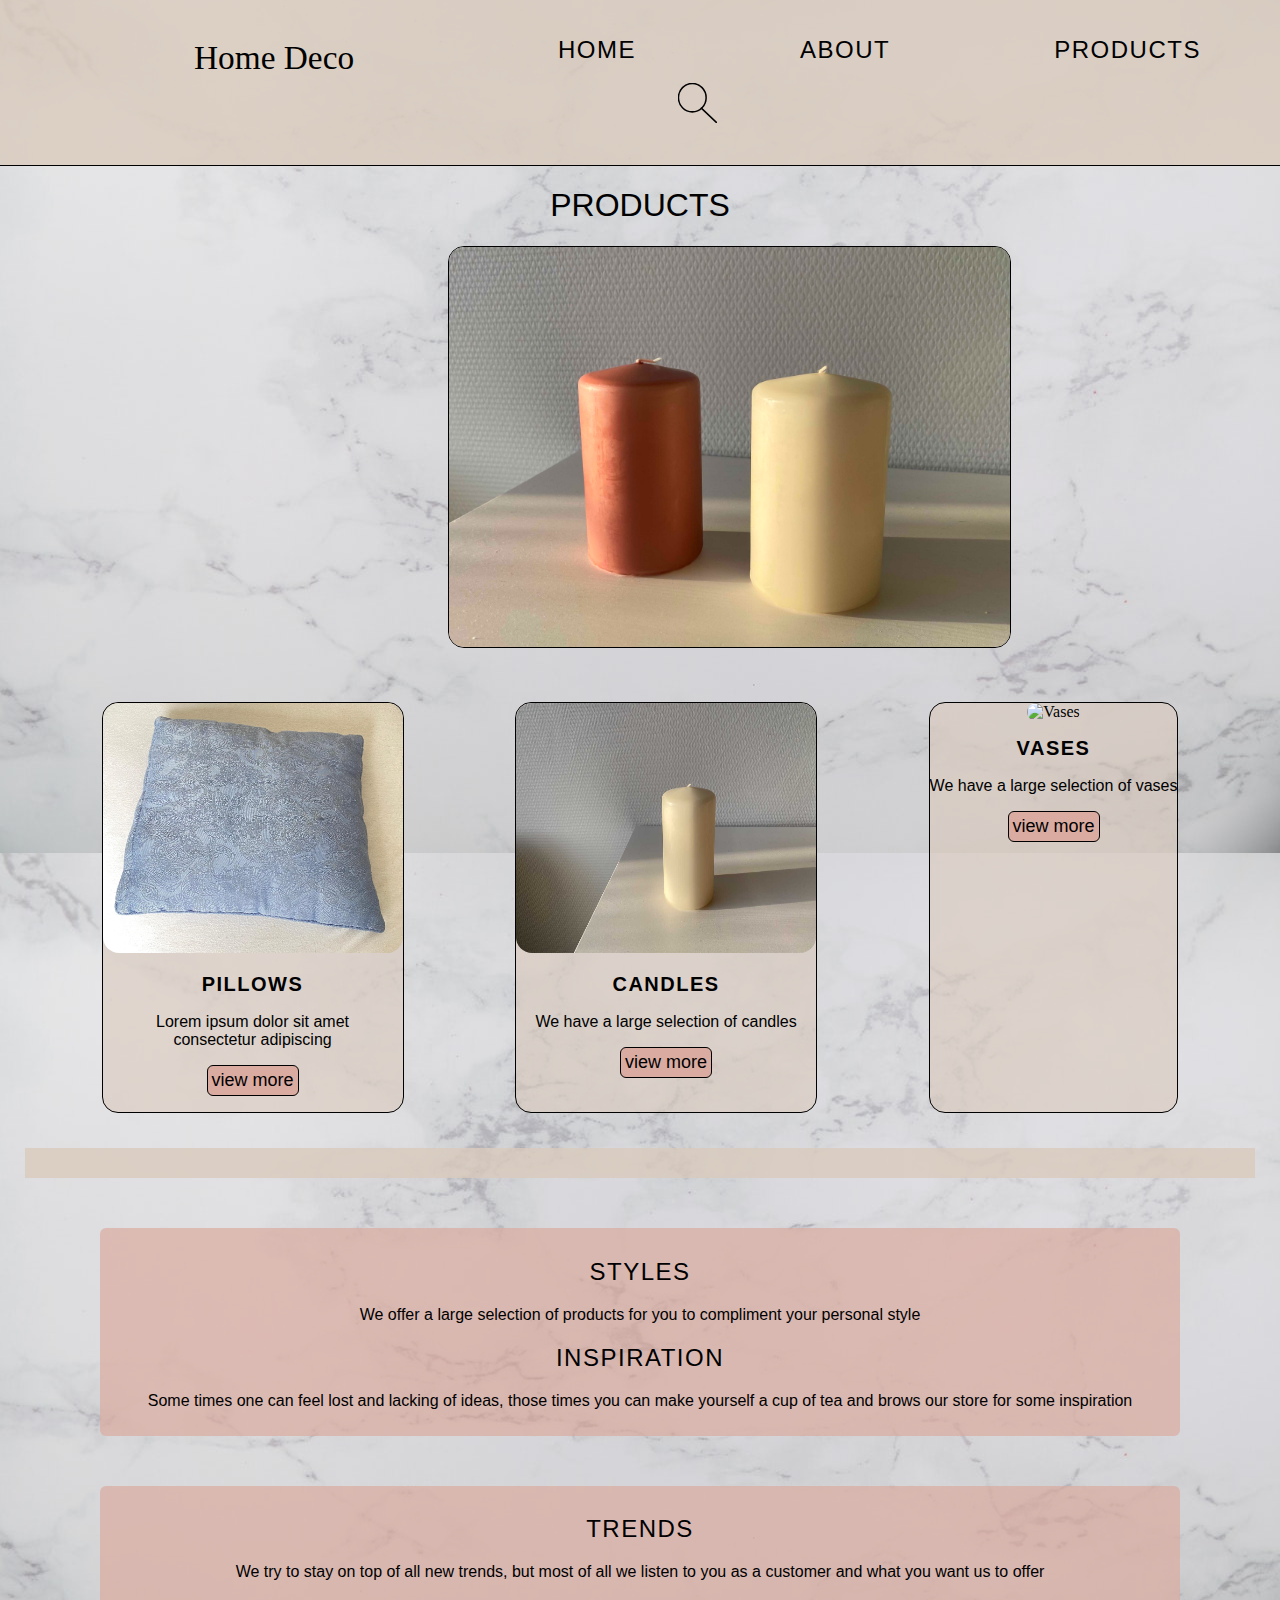
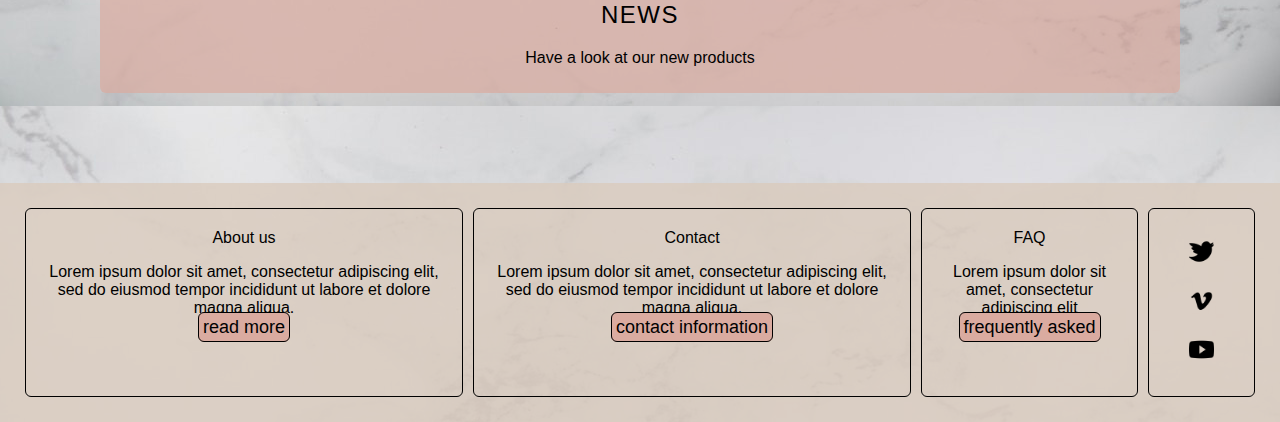
==== commit 18d03928: "ddf3" ====
--- a/products.html
+++ b/products.html
@@ -5,7 +5,10 @@
     <meta http-equiv="X-UA-Compatible" content="IE=edge">
     <meta name="viewport" content="width=device-width, initial-scale=1.0">
     <link rel="stylesheet" href="./css/style.css">
+    <link rel="stylesheet" href="./css/fonts.css">
     <link rel="stylesheet" href="./css/products.css">
+    <link rel="stylesheet" href="https://use.typekit.net/wia4gtn.css">
+    <link rel="stylesheet" href="https://use.typekit.net/wia4gtn.css">
     <link rel="preconnect" href="https://fonts.googleapis.com">
     <link rel="preconnect" href="https://fonts.gstatic.com" crossorigin>
     <link rel="preconnect" href="https://fonts.googleapis.com">
@@ -48,14 +51,14 @@
             <img src="./images/IMG_4548 kopi.jpg" alt="candel">
             <h2 class="price">Candles</h2>
  
-            <p>Lorem ipsum dolor sit amet <br>consectetur adipiscing</p>
+            <p>We have a large selection of candles</p>
             <p><button>view more</button></p>
         </div>
 
         <div class="product-card">
             <img src="./images/IMG_4525.png" alt="Vases">
             <h2 class="price">Vases</h2>
-            <p>Lorem ipsum dolor sit amet <br>consectetur adipiscing</p>
+            <p>We have a large selection of vases</p>
 
             <p><button>view more</button></p>
         </div>
@@ -67,11 +70,11 @@
         <h2>
             styles
         </h2>
-        <p>Lorem ipsum dolor sit amet, consectetur adipiscing elit, sed do eiusmod tempor incididunt ut labore et dolore magna aliqua. Ut enim ad minim veniam, quis nostrud exercitation ullamco laboris nisi ut aliquip ex ea commodo consequat</p>
+        <p>We offer a large selection of products for you to compliment your personal style</p>
         <h2>
             inspiration
         </h2>
-        <p>Lorem ipsum dolor sit amet, consectetur adipiscing elit, sed do eiusmod tempor incididunt ut labore et dolore magna aliqua. Ut enim ad minim veniam, quis nostrud exercitation ullamco laboris nisi ut aliquip ex ea commodo consequat</p>
+        <p>Some times one can feel lost and lacking of ideas, those times you can make yourself a cup of tea and brows our store for some inspiration</p>
 
     </div>
     <div class="text">
@@ -79,11 +82,11 @@
         <h2>
             trends
         </h2>
-        <p>Lorem ipsum dolor sit amet, consectetur adipiscing elit, sed do eiusmod tempor incididunt ut labore et dolore magna aliqua. Ut enim ad minim veniam, quis nostrud exercitation ullamco laboris nisi ut aliquip ex ea commodo consequat</p>
+        <p>We try to stay on top of all new trends, but most of all we listen to you as a customer and what you want us to offer</p>
         <h2>
             news
         </h2>
-        <p>Lorem ipsum dolor sit amet, consectetur adipiscing elit, sed do eiusmod tempor incididunt ut labore et dolore magna aliqua. Ut enim ad minim veniam, quis nostrud exercitation ullamco laboris nisi ut aliquip ex ea commodo consequat</p>
+        <p>Have a look at our new products</p>
 
     </div>
 </div>
--- a/css/style.css
+++ b/css/style.css
@@ -6,7 +6,6 @@
     background-image: url(../images/pexels-aleksandar-pasaric-1323712.jpg);
    background-repeat: repeat;
     box-sizing: border-box;
-    font-family: 'Montserrat', sans-serif;
     margin: 0;
     padding: 0;
     height: 100%;
@@ -121,14 +120,30 @@
     text-decoration: none;
     color: black;
 }
+.footer-content {
+    justify-content: space-between;
+    border: solid 1px black;
+    border-radius: 6px;
+    margin: 5px;
+    padding: 20px;
+}
+.footer-content p{
+    margin-bottom: 10px;
+}
 footer a:hover {
     text-decoration: underline;
     font-weight: 500;
 }
-.footer-content  a  {
-    margin-top: 5px;
-    font-weight: 400;
-}
+
+.link  {
+    background: rgb(218, 171, 160);
+    border: solid 1px black;
+    border-radius: 6px;
+    padding: 4px;
+    margin-top: 20px;
+    font-size: 18px;
+}
+
 .social {
     margin: 10px;
     width: 25px;
@@ -208,4 +223,10 @@
       height: 20px;
   }
  
+}
+
+
+@font-face {
+    font-family: sans-serif;
+    src: url();
 }--- a/css/fonts.css
+++ b/css/fonts.css
@@ -0,0 +1,16 @@
+p {
+
+    font-family: noto-sans-display, sans-serif;
+font-weight: 400;
+font-style: normal;
+}
+
+h1, h2 {
+    font-family: droid-sans, sans-serif;
+    font-weight: 400;
+    text-transform: uppercase;
+}
+
+a { 
+    font-family: Montserrat, sans-serif;
+}--- a/css/products.css
+++ b/css/products.css
@@ -1,8 +1,9 @@
 .banner {
-  display: block;
-  margin-left: auto;
-  margin-right: auto;
-  width: 60%;
+   
+ margin-left: 35%;
+ 
+  
+  
   margin-bottom: 40px;
   
 }
@@ -10,6 +11,7 @@
     border-radius: 16px;
     border: solid 1px black;
     filter: saturate(1.3);
+    max-height: 400px;
 }
 
 .product-card {
@@ -41,6 +43,6 @@
     height: 30px;
     margin: 25px;
     background: rgba(218, 202, 189, 0.8);
-    border-bottom: 1px solid black;
+    
 }
 
